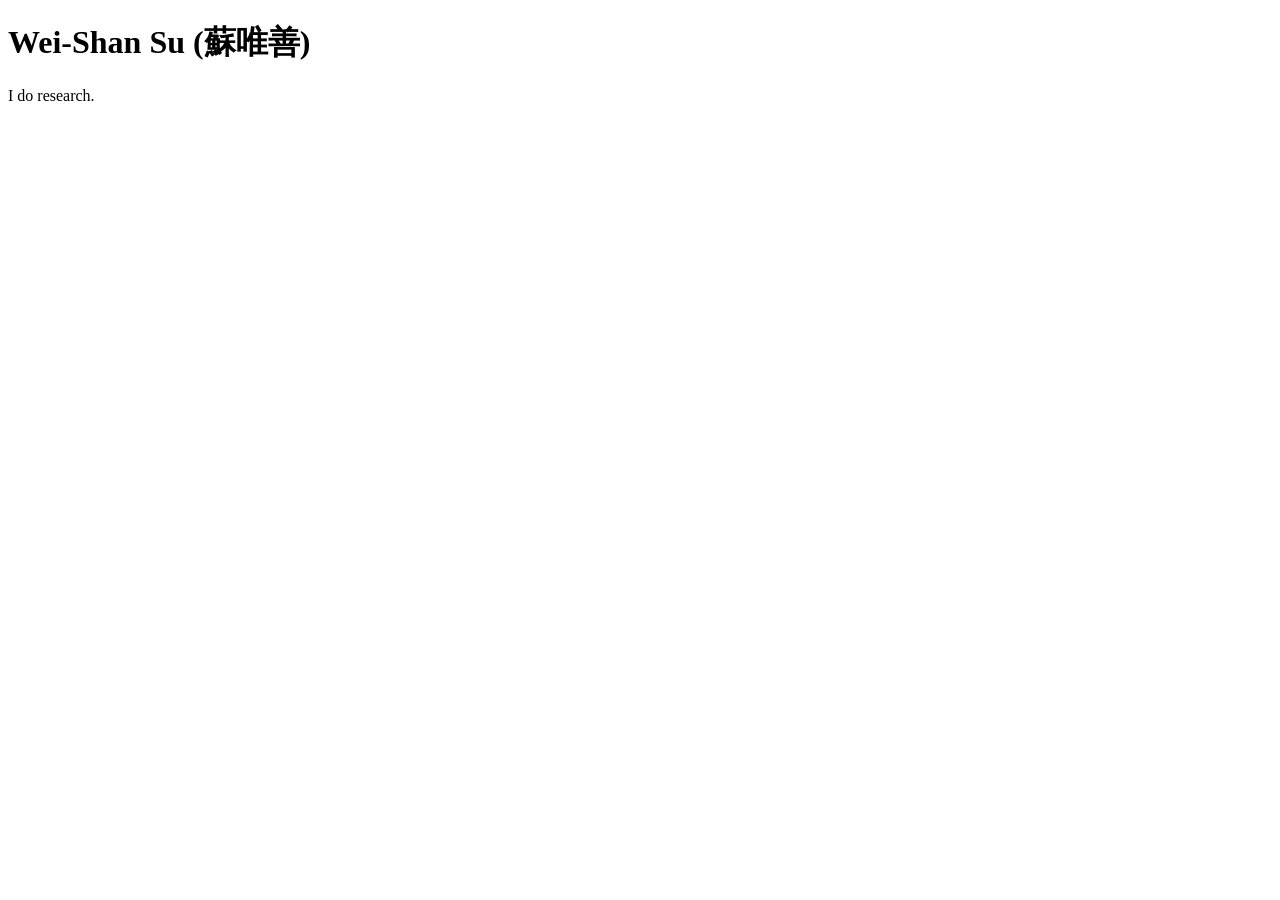
==== index.html @ ffb34969 "Create index.html" ====
<!DOCTYPE html>
<html lang="en">
<head>
    <meta charset="UTF-8">
    <meta name="viewport" content="width=device-width, initial-scale=1.0">
    <title>Your Name</title>
</head>
<body>
    <h1>Wei-Shan Su (蘇唯善)</h1>
    <p>I do research.</p>
</body>
</html>
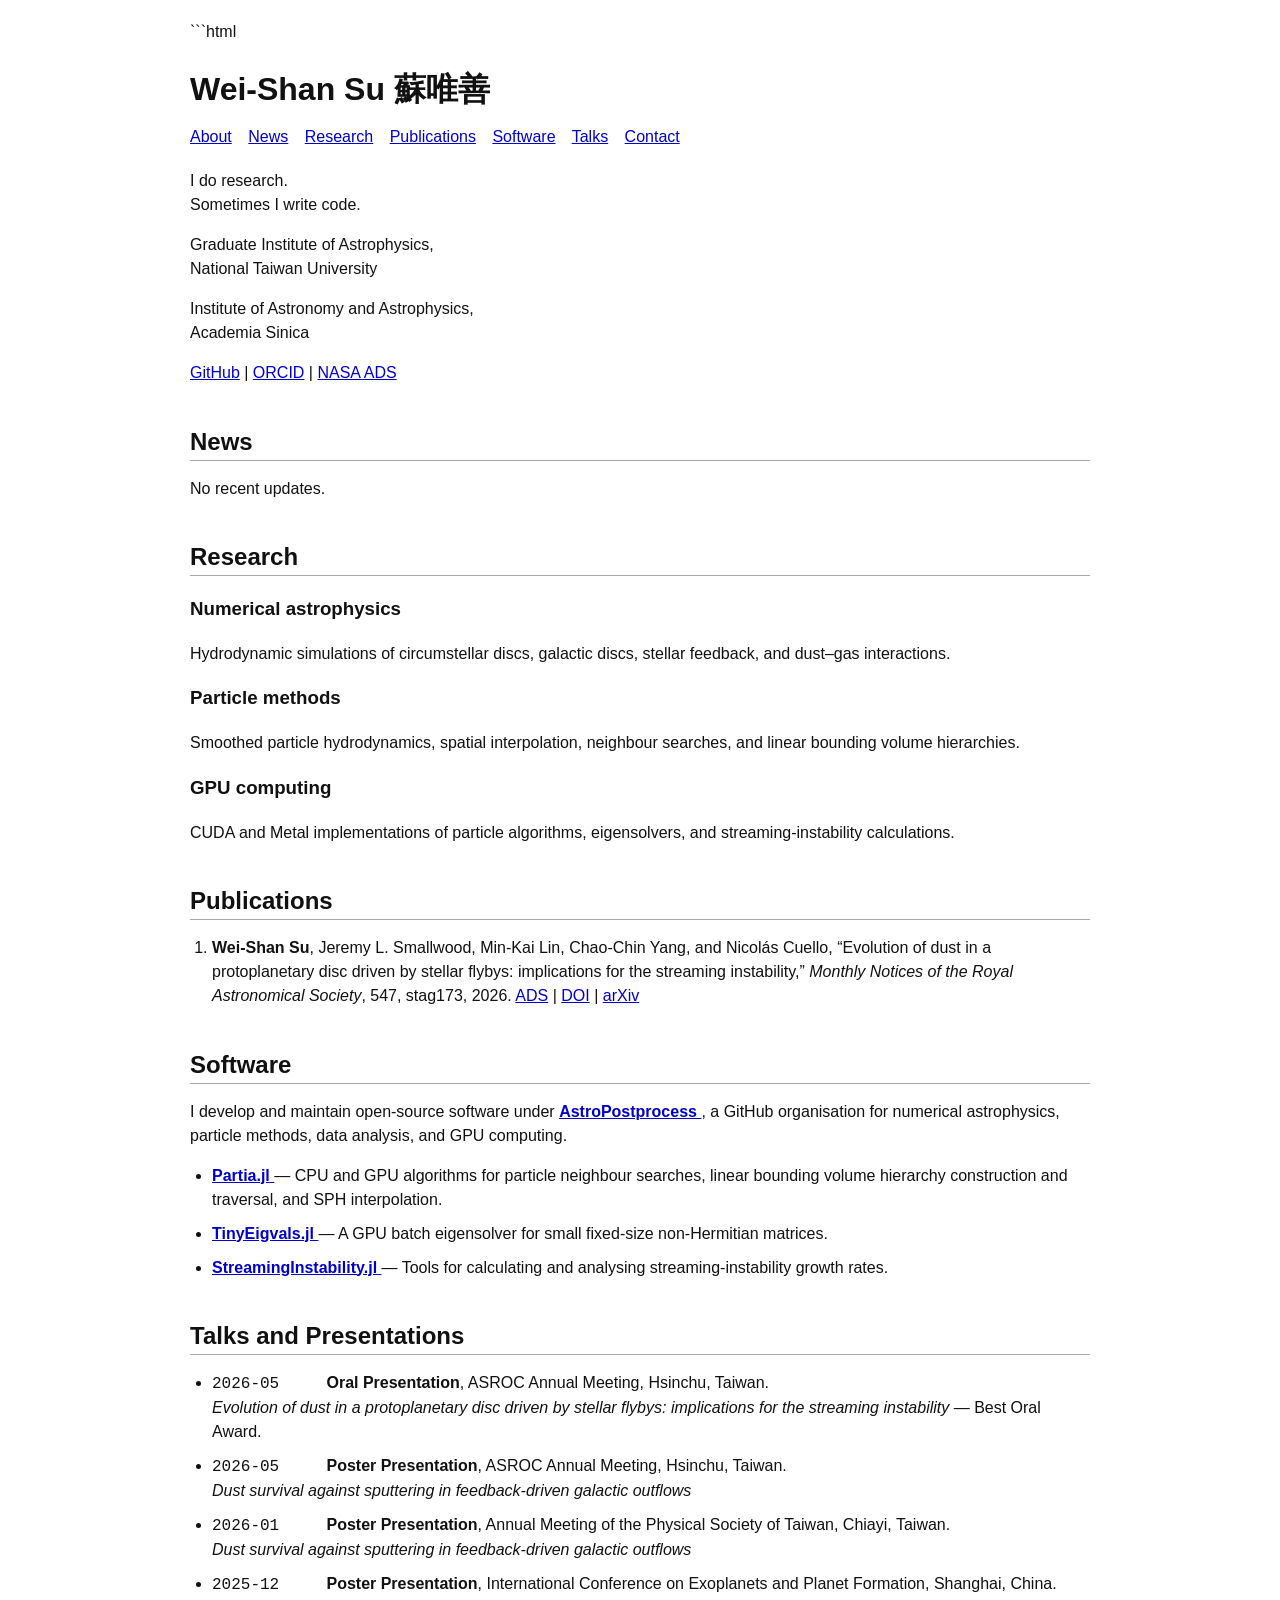
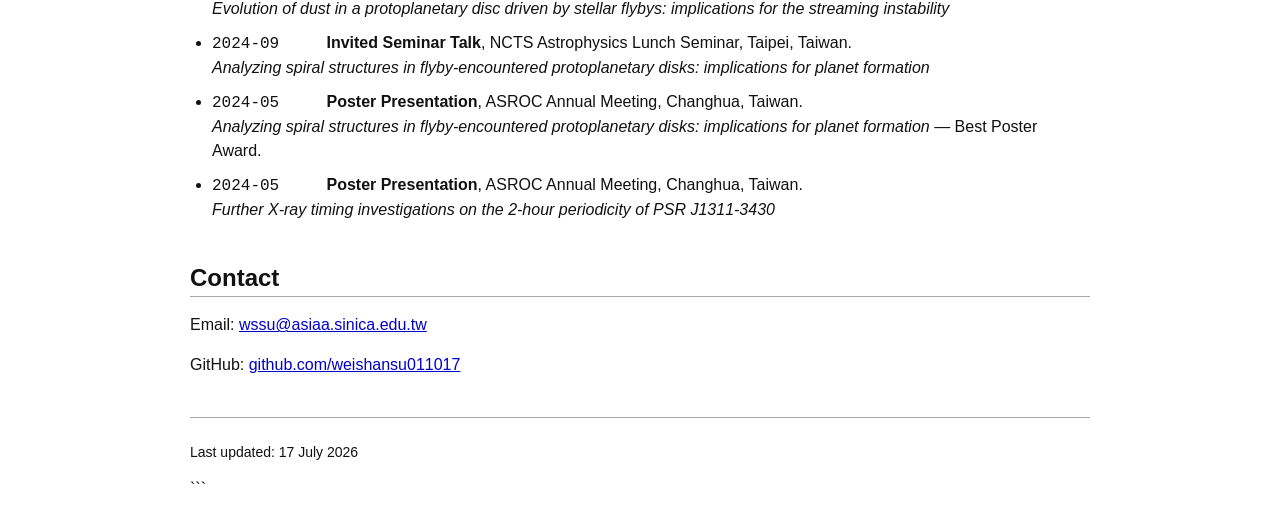
==== commit eb458f29: "Update index.html" ====
--- a/index.html
+++ b/index.html
@@ -1,12 +1,345 @@
+```html
 <!DOCTYPE html>
 <html lang="en">
 <head>
     <meta charset="UTF-8">
     <meta name="viewport" content="width=device-width, initial-scale=1.0">
-    <title>Your Name</title>
+
+    <title>Wei-Shan Su 蘇唯善</title>
+    <meta name="description" content="Personal academic website of Wei-Shan Su">
+
+    <style>
+        body {
+            max-width: 900px;
+            margin: 20px auto;
+            padding: 0 16px;
+            font-family: Arial, Helvetica, sans-serif;
+            font-size: 16px;
+            line-height: 1.5;
+            color: #111;
+            background: #fff;
+        }
+
+        a {
+            color: #0000cc;
+        }
+
+        a:visited {
+            color: #551a8b;
+        }
+
+        h1, h2 {
+            margin-bottom: 0.3em;
+        }
+
+        h2 {
+            margin-top: 1.6em;
+            border-bottom: 1px solid #aaa;
+        }
+
+        nav {
+            margin: 12px 0 20px;
+        }
+
+        nav a {
+            margin-right: 12px;
+        }
+
+        ul, ol {
+            padding-left: 22px;
+        }
+
+        li {
+            margin-bottom: 10px;
+        }
+
+        .date {
+            display: inline-block;
+            min-width: 110px;
+            font-family: monospace;
+        }
+
+        footer {
+            margin-top: 40px;
+            padding-top: 10px;
+            border-top: 1px solid #aaa;
+            font-size: 14px;
+        }
+
+        @media (max-width: 600px) {
+            nav a {
+                display: inline-block;
+                margin-bottom: 6px;
+            }
+
+            .date {
+                display: block;
+                min-width: 0;
+            }
+        }
+    </style>
 </head>
+
 <body>
-    <h1>Wei-Shan Su (蘇唯善)</h1>
-    <p>I do research.</p>
+    <header>
+        <h1>Wei-Shan Su 蘇唯善</h1>
+
+        <nav>
+            <a href="#about">About</a>
+            <a href="#news">News</a>
+            <a href="#research">Research</a>
+            <a href="#publications">Publications</a>
+            <a href="#software">Software</a>
+            <a href="#talks">Talks</a>
+            <a href="#contact">Contact</a>
+        </nav>
+    </header>
+
+    <main>
+        <section id="about">
+            <p>
+                I do research.<br>
+                Sometimes I write code.
+            </p>
+
+            <p>
+                Graduate Institute of Astrophysics,<br>
+                National Taiwan University
+            </p>
+
+            <p>
+                Institute of Astronomy and Astrophysics,<br>
+                Academia Sinica
+            </p>
+
+            <p>
+                <a href="https://github.com/weishansu011017"
+                   target="_blank"
+                   rel="noopener noreferrer">GitHub</a> |
+                <a href="https://orcid.org/0009-0003-0379-8724"
+                   target="_blank"
+                   rel="noopener noreferrer">ORCID</a> |
+                <a href="https://ui.adsabs.harvard.edu/search/?q=author%3A%22Su%2C%20Wei-Shan%22"
+                   target="_blank"
+                   rel="noopener noreferrer">NASA ADS</a>
+            </p>
+        </section>
+
+        <section id="news">
+            <h2>News</h2>
+
+            <p>No recent updates.</p>
+        </section>
+
+        <section id="research">
+            <h2>Research</h2>
+
+            <h3>Numerical astrophysics</h3>
+
+            <p>
+                Hydrodynamic simulations of circumstellar discs, galactic
+                discs, stellar feedback, and dust–gas interactions.
+            </p>
+
+            <h3>Particle methods</h3>
+
+            <p>
+                Smoothed particle hydrodynamics, spatial interpolation,
+                neighbour searches, and linear bounding volume hierarchies.
+            </p>
+
+            <h3>GPU computing</h3>
+
+            <p>
+                CUDA and Metal implementations of particle algorithms,
+                eigensolvers, and streaming-instability calculations.
+            </p>
+        </section>
+
+        <section id="publications">
+            <h2>Publications</h2>
+
+            <ol>
+                <li>
+                    <strong>Wei-Shan Su</strong>,
+                    Jeremy L. Smallwood,
+                    Min-Kai Lin,
+                    Chao-Chin Yang,
+                    and Nicolás Cuello,
+                    “Evolution of dust in a protoplanetary disc driven by
+                    stellar flybys: implications for the streaming
+                    instability,”
+                    <em>Monthly Notices of the Royal Astronomical Society</em>,
+                    547, stag173, 2026.
+                    <a href="https://ui.adsabs.harvard.edu/abs/2026MNRAS.547ag173S/abstract"
+                       target="_blank"
+                       rel="noopener noreferrer">ADS</a>
+                    |
+                    <a href="https://doi.org/10.1093/mnras/stag173"
+                       target="_blank"
+                       rel="noopener noreferrer">DOI</a>
+                    |
+                    <a href="https://arxiv.org/abs/2601.17278"
+                       target="_blank"
+                       rel="noopener noreferrer">arXiv</a>
+                </li>
+            </ol>
+        </section>
+
+        <section id="software">
+            <h2>Software</h2>
+        
+            <p>
+                I develop and maintain open-source software under
+                <a href="https://github.com/AstroPostprocess"
+                   target="_blank"
+                   rel="noopener noreferrer">
+                    <strong>AstroPostprocess</strong>
+                </a>,
+                a GitHub organisation for numerical astrophysics,
+                particle methods, data analysis, and GPU computing.
+            </p>
+        
+            <ul>
+                <li>
+                    <a href="https://github.com/AstroPostprocess/Partia.jl"
+                       target="_blank"
+                       rel="noopener noreferrer">
+                        <strong>Partia.jl</strong>
+                    </a>
+                    — CPU and GPU algorithms for particle neighbour searches,
+                    linear bounding volume hierarchy construction and traversal,
+                    and SPH interpolation.
+                </li>
+        
+                <li>
+                    <a href="https://github.com/AstroPostprocess/TinyEigvals.jl"
+                       target="_blank"
+                       rel="noopener noreferrer">
+                        <strong>TinyEigvals.jl</strong>
+                    </a>
+                    — A GPU batch eigensolver for small fixed-size
+                    non-Hermitian matrices.
+                </li>
+        
+                <li>
+                    <a href="https://github.com/AstroPostprocess/StreamingInstability.jl"
+                       target="_blank"
+                       rel="noopener noreferrer">
+                        <strong>StreamingInstability.jl</strong>
+                    </a>
+                    — Tools for calculating and analysing streaming-instability
+                    growth rates.
+                </li>
+            </ul>
+        </section>
+
+        <section id="talks">
+            <h2>Talks and Presentations</h2>
+
+            <ul>
+                <li>
+                    <span class="date">2026-05</span>
+                    <strong>Oral Presentation</strong>,
+                    ASROC Annual Meeting, Hsinchu, Taiwan.<br>
+                    <em>
+                        Evolution of dust in a protoplanetary disc driven by
+                        stellar flybys: implications for the streaming
+                        instability
+                    </em>
+                    — Best Oral Award.
+                </li>
+
+                <li>
+                    <span class="date">2026-05</span>
+                    <strong>Poster Presentation</strong>,
+                    ASROC Annual Meeting, Hsinchu, Taiwan.<br>
+                    <em>
+                        Dust survival against sputtering in feedback-driven
+                        galactic outflows
+                    </em>
+                </li>
+
+                <li>
+                    <span class="date">2026-01</span>
+                    <strong>Poster Presentation</strong>,
+                    Annual Meeting of the Physical Society of Taiwan,
+                    Chiayi, Taiwan.<br>
+                    <em>
+                        Dust survival against sputtering in feedback-driven
+                        galactic outflows
+                    </em>
+                </li>
+
+                <li>
+                    <span class="date">2025-12</span>
+                    <strong>Poster Presentation</strong>,
+                    International Conference on Exoplanets and Planet
+                    Formation, Shanghai, China.<br>
+                    <em>
+                        Evolution of dust in a protoplanetary disc driven by
+                        stellar flybys: implications for the streaming
+                        instability
+                    </em>
+                </li>
+
+                <li>
+                    <span class="date">2024-09</span>
+                    <strong>Invited Seminar Talk</strong>,
+                    NCTS Astrophysics Lunch Seminar, Taipei, Taiwan.<br>
+                    <em>
+                        Analyzing spiral structures in flyby-encountered
+                        protoplanetary disks: implications for planet formation
+                    </em>
+                </li>
+
+                <li>
+                    <span class="date">2024-05</span>
+                    <strong>Poster Presentation</strong>,
+                    ASROC Annual Meeting, Changhua, Taiwan.<br>
+                    <em>
+                        Analyzing spiral structures in flyby-encountered
+                        protoplanetary disks: implications for planet formation
+                    </em>
+                    — Best Poster Award.
+                </li>
+
+                <li>
+                    <span class="date">2024-05</span>
+                    <strong>Poster Presentation</strong>,
+                    ASROC Annual Meeting, Changhua, Taiwan.<br>
+                    <em>
+                        Further X-ray timing investigations on the 2-hour
+                        periodicity of PSR J1311-3430
+                    </em>
+                </li>
+            </ul>
+        </section>
+
+        <section id="contact">
+            <h2>Contact</h2>
+
+            <p>
+                Email:
+                <a href="mailto:wssu@asiaa.sinica.edu.tw">
+                    wssu@asiaa.sinica.edu.tw
+                </a>
+            </p>
+
+            <p>
+                GitHub:
+                <a href="https://github.com/weishansu011017"
+                   target="_blank"
+                   rel="noopener noreferrer">
+                    github.com/weishansu011017
+                </a>
+            </p>
+        </section>
+    </main>
+
+    <footer>
+        <p>Last updated: 17 July 2026</p>
+    </footer>
 </body>
 </html>
+```
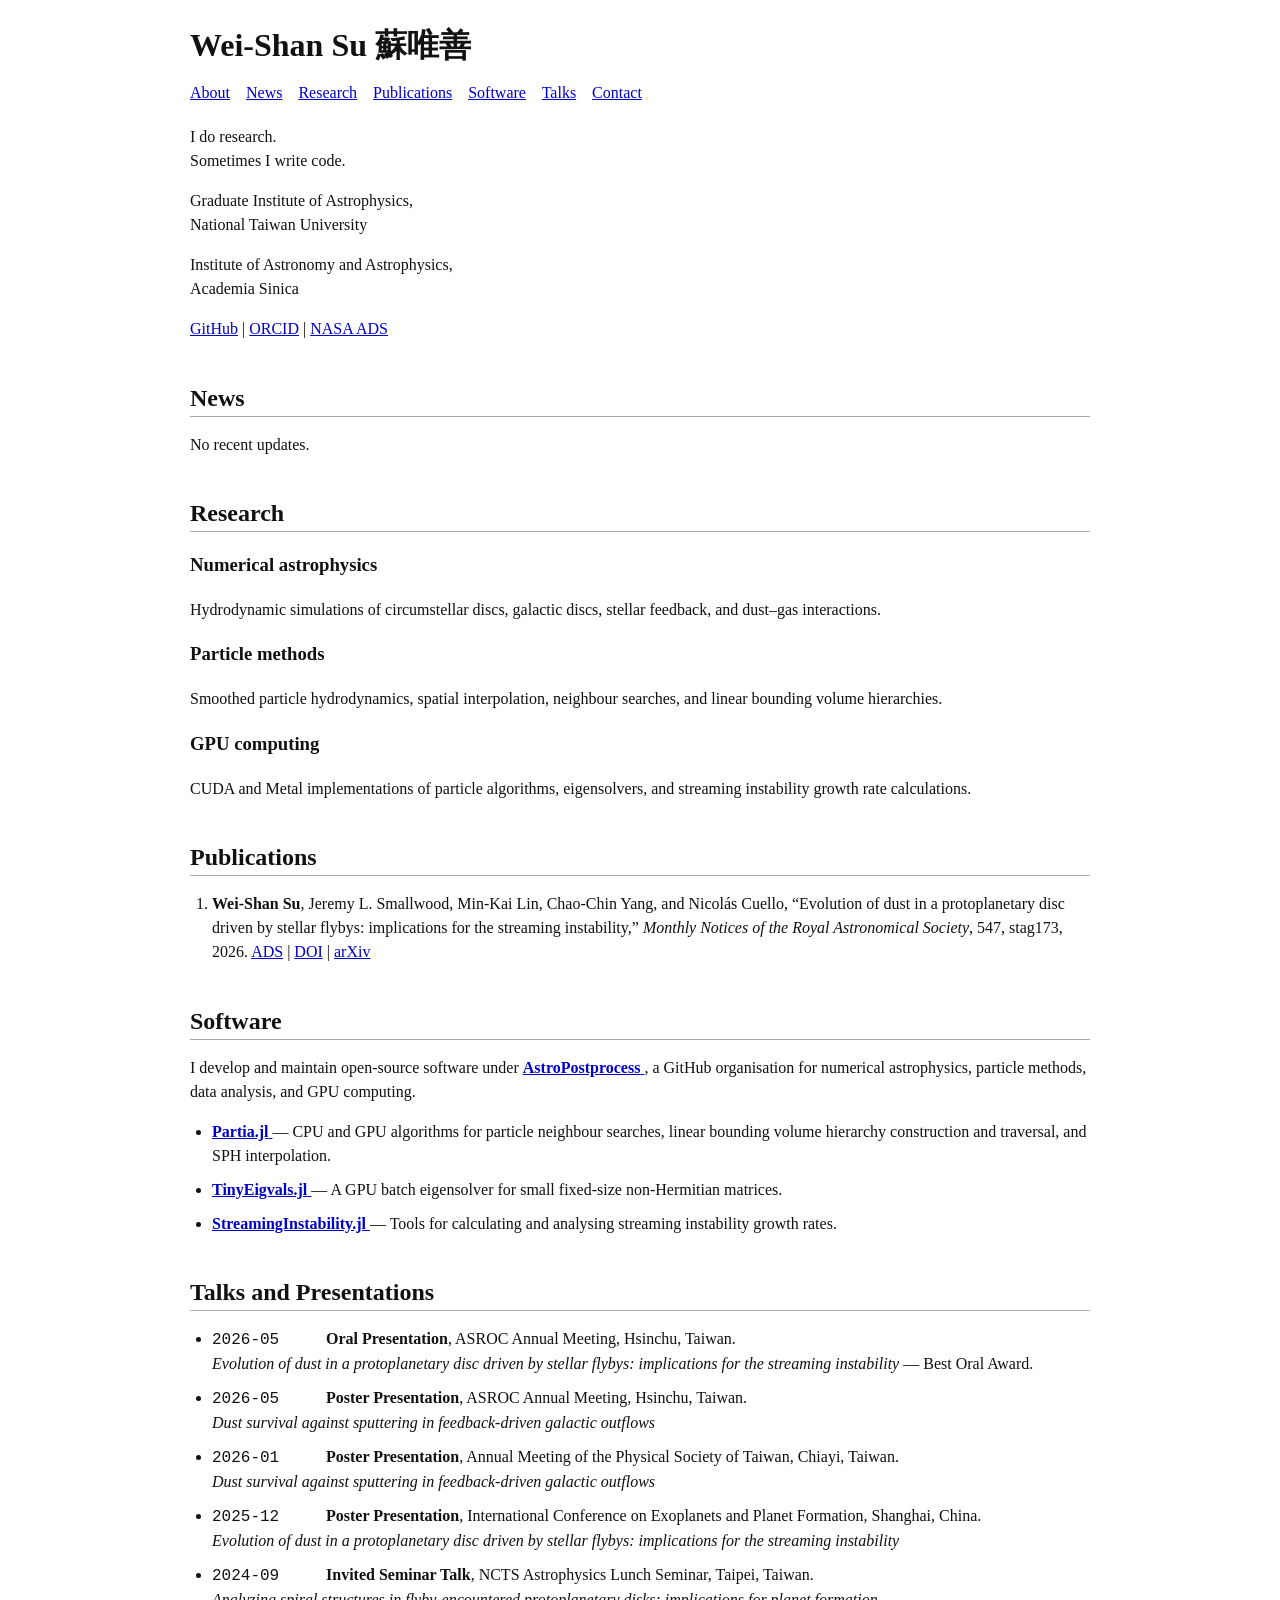
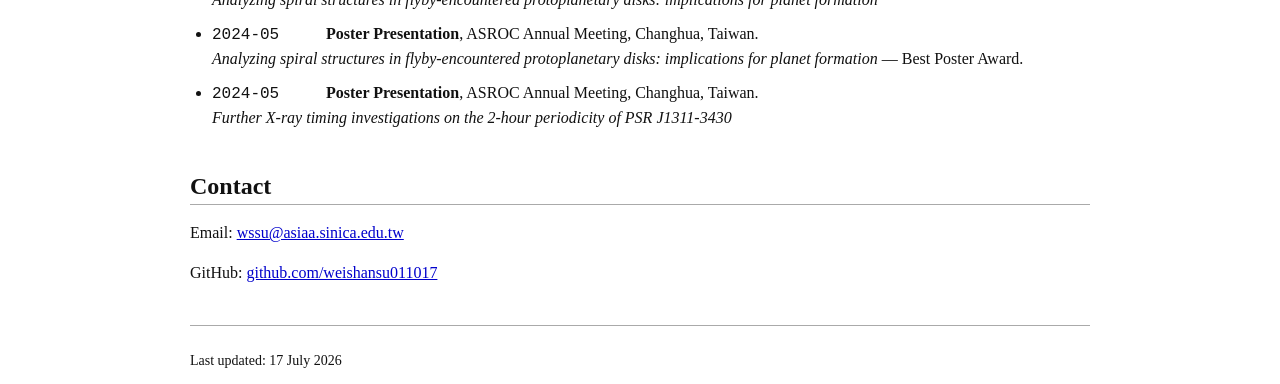
==== commit 992f9c3b: "Update index.html" ====
--- a/index.html
+++ b/index.html
@@ -1,4 +1,3 @@
-```html
 <!DOCTYPE html>
 <html lang="en">
 <head>
@@ -13,7 +12,7 @@
             max-width: 900px;
             margin: 20px auto;
             padding: 0 16px;
-            font-family: Arial, Helvetica, sans-serif;
+            font-family: "Latin Modern Roman", "Times New Roman", Times, serif;
             font-size: 16px;
             line-height: 1.5;
             color: #111;
@@ -152,7 +151,7 @@
 
             <p>
                 CUDA and Metal implementations of particle algorithms,
-                eigensolvers, and streaming-instability calculations.
+                eigensolvers, and streaming instability growth rate calculations.
             </p>
         </section>
 
@@ -228,7 +227,7 @@
                        rel="noopener noreferrer">
                         <strong>StreamingInstability.jl</strong>
                     </a>
-                    — Tools for calculating and analysing streaming-instability
+                    — Tools for calculating and analysing streaming instability
                     growth rates.
                 </li>
             </ul>
@@ -342,4 +341,3 @@
     </footer>
 </body>
 </html>
-```
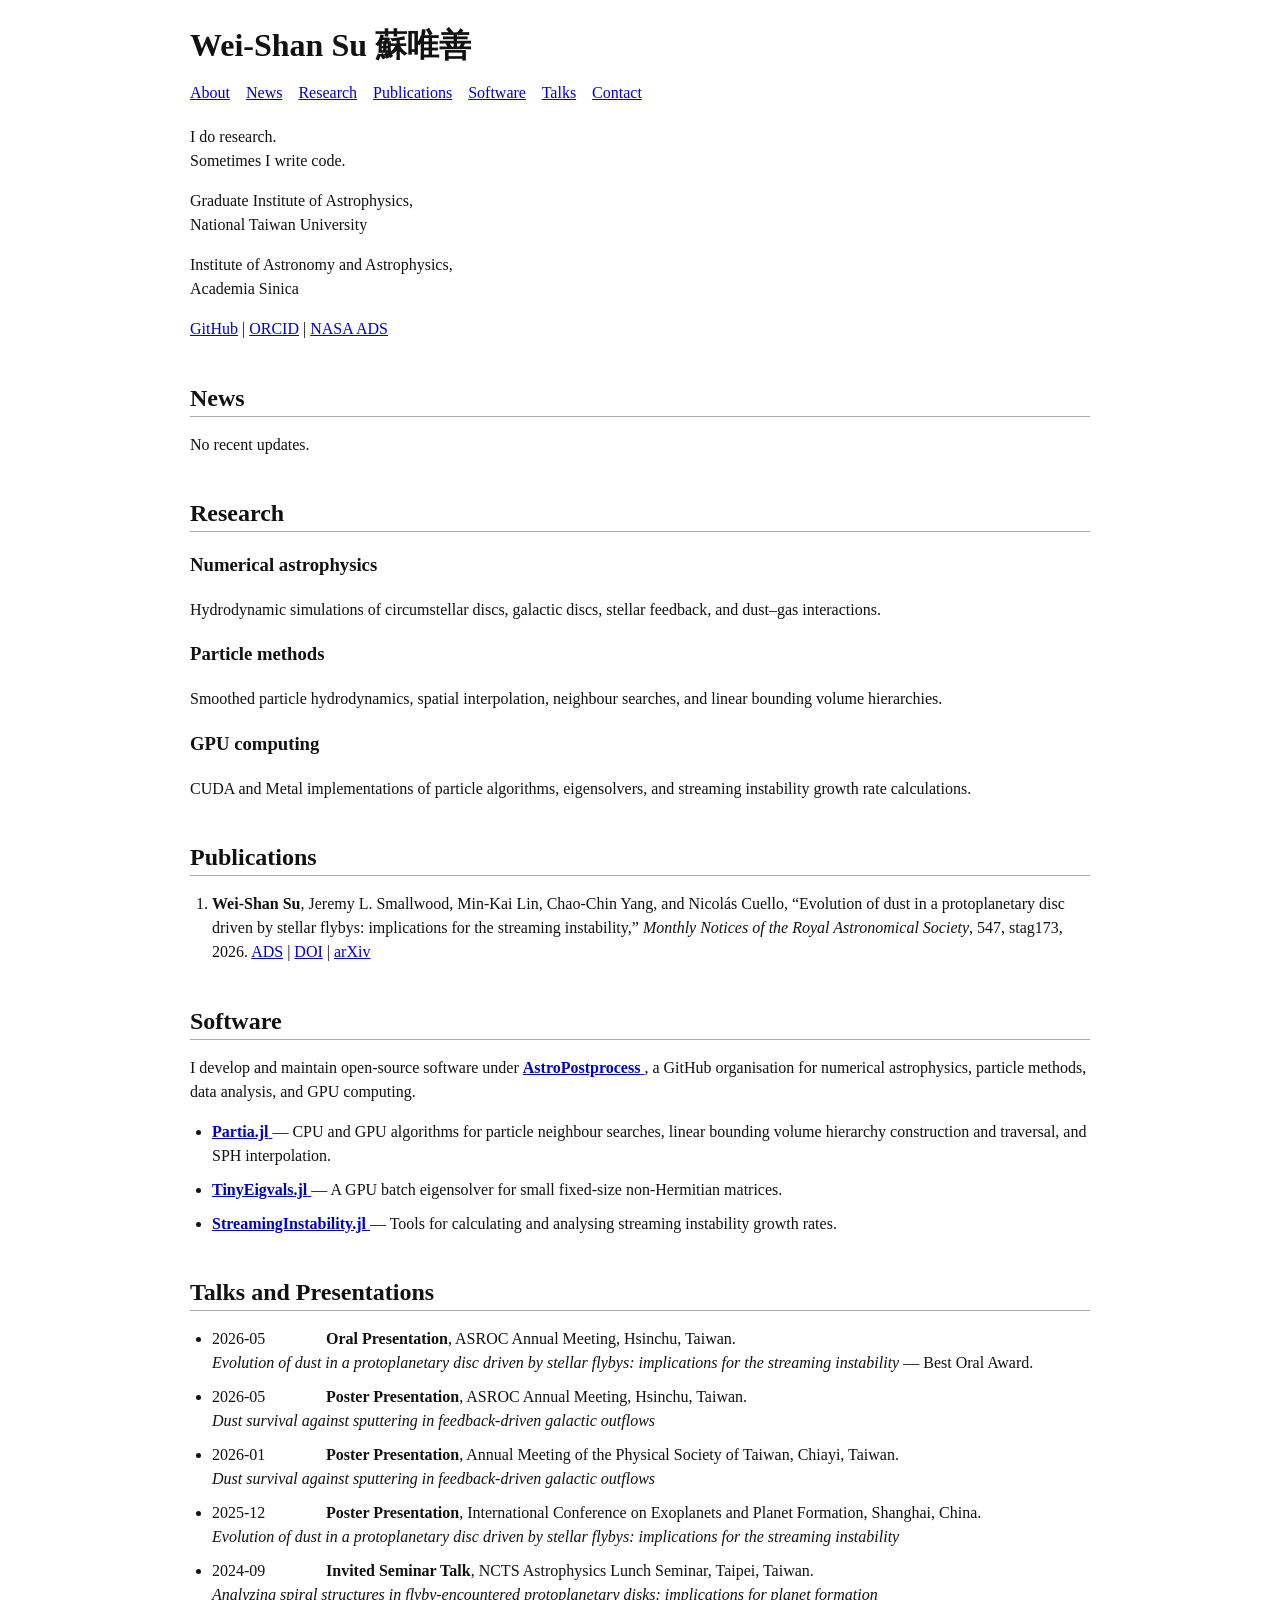
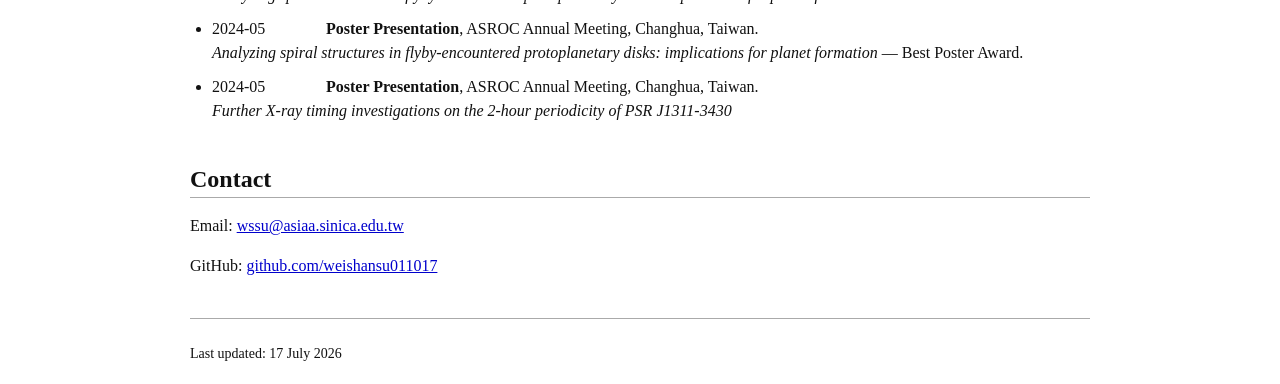
==== commit 4452730c: "Update index.html" ====
--- a/index.html
+++ b/index.html
@@ -18,7 +18,11 @@
             color: #111;
             background: #fff;
         }
-
+        
+        .zh {
+            font-family: "BiauKai", "DFKai-SB", "標楷體", serif;
+        }
+        
         a {
             color: #0000cc;
         }
@@ -53,10 +57,10 @@
         }
 
         .date {
-            display: inline-block;
-            min-width: 110px;
-            font-family: monospace;
-        }
+                display: inline-block;
+                min-width: 110px;
+                font-family: "Latin Modern Roman", "Times New Roman", Times, serif;
+            }
 
         footer {
             margin-top: 40px;
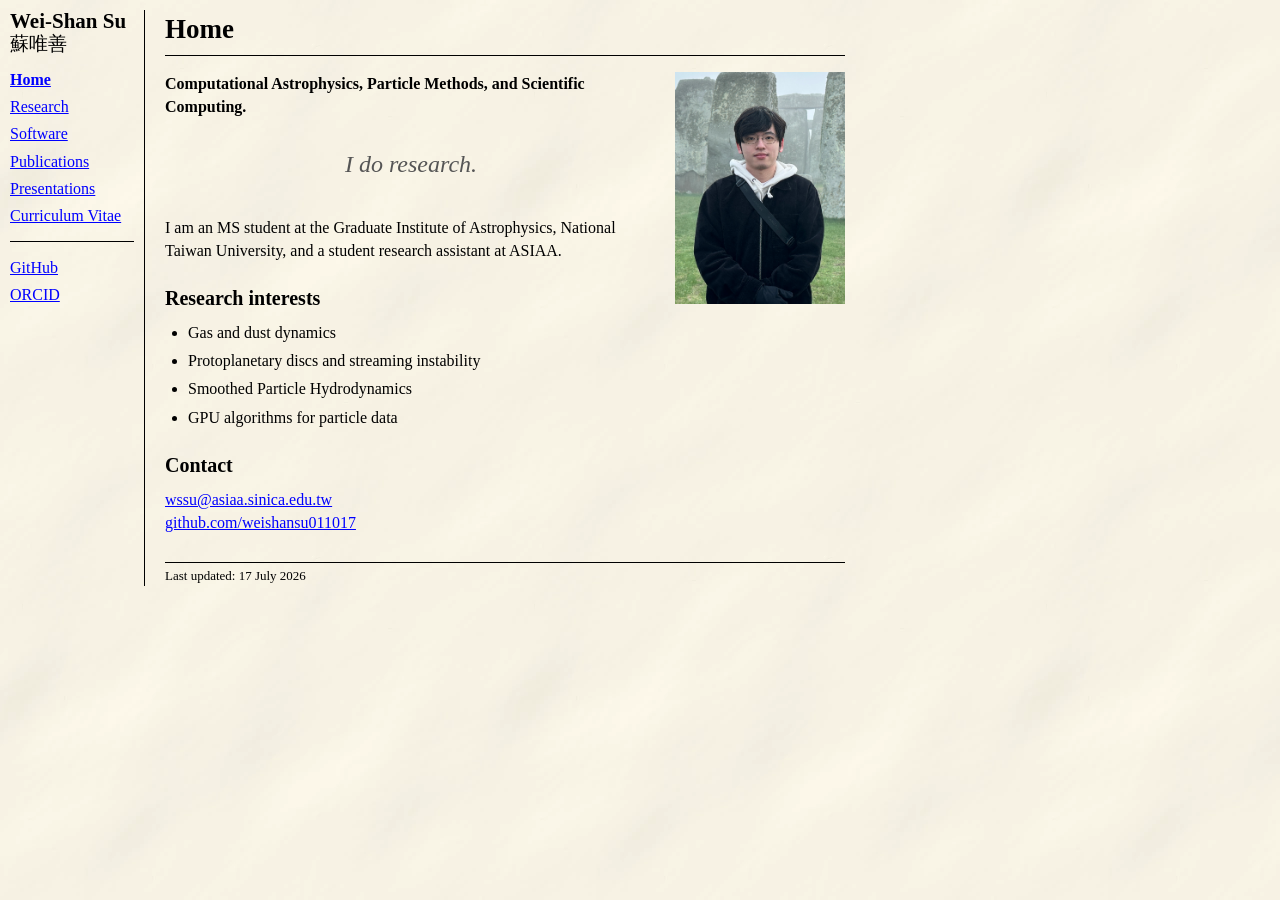
==== commit 0cde2b72: "Add personal website pages, styles, and assets Add a complete static site for Wei-Shan Su: introduce" ====
--- a/index.html
+++ b/index.html
@@ -1,347 +1,63 @@
-<!DOCTYPE html>
+<!doctype html>
 <html lang="en">
 <head>
-    <meta charset="UTF-8">
-    <meta name="viewport" content="width=device-width, initial-scale=1.0">
+    <meta charset="utf-8">
+    <meta name="viewport" content="width=device-width, initial-scale=1">
+    <title>Home — Wei-Shan Su</title>
+    <link rel="stylesheet" href="style.css">
+</head>
+<body>
+<div class="page">
+    <aside class="sidebar">
+        <h1><a href="index.html">Wei-Shan Su<br><span class="zh-name">蘇唯善</span></a></h1>
+        <nav>
+            <a href="index.html" class="current">Home</a>
+            <a href="research.html">Research</a>
+            <a href="software.html">Software</a>
+            <a href="publications.html">Publications</a>
+            <a href="presentations.html">Presentations</a>
+            <a href="cv.html">Curriculum Vitae</a>
+        </nav>
+        <hr>
+        <nav>
+            <a href="https://github.com/weishansu011017">GitHub</a>
+            <a href="https://orcid.org/0009-0003-0379-8724">ORCID</a>
+        </nav>
+    </aside>
+    <main>
+        <h1>Home</h1>
+        <hr>
+        <img class="profile-photo"
+             src="assets/images/profile.jpg"
+             alt="Photograph of Wei-Shan Su"
+             width="170">
 
-    <title>Wei-Shan Su 蘇唯善</title>
-    <meta name="description" content="Personal academic website of Wei-Shan Su">
+        <p><strong>Computational Astrophysics, Particle Methods, and Scientific Computing.</strong></p>
 
-    <style>
-        body {
-            max-width: 900px;
-            margin: 20px auto;
-            padding: 0 16px;
-            font-family: "Latin Modern Roman", "Times New Roman", Times, serif;
-            font-size: 16px;
-            line-height: 1.5;
-            color: #111;
-            background: #fff;
-        }
-        
-        .zh {
-            font-family: "BiauKai", "DFKai-SB", "標楷體", serif;
-        }
-        
-        a {
-            color: #0000cc;
-        }
+        <p class="tagline">
+            <em>I do research.</em>
+        </p>
 
-        a:visited {
-            color: #551a8b;
-        }
+        <p>
+            I am an MS student at the Graduate Institute of Astrophysics,
+            National Taiwan University, and a student research assistant at ASIAA.
+        </p>
 
-        h1, h2 {
-            margin-bottom: 0.3em;
-        }
+        <h2>Research interests</h2>
+        <ul>
+            <li>Gas and dust dynamics</li>
+            <li>Protoplanetary discs and streaming instability</li>
+            <li>Smoothed Particle Hydrodynamics</li>
+            <li>GPU algorithms for particle data</li>
+        </ul>
 
-        h2 {
-            margin-top: 1.6em;
-            border-bottom: 1px solid #aaa;
-        }
-
-        nav {
-            margin: 12px 0 20px;
-        }
-
-        nav a {
-            margin-right: 12px;
-        }
-
-        ul, ol {
-            padding-left: 22px;
-        }
-
-        li {
-            margin-bottom: 10px;
-        }
-
-        .date {
-                display: inline-block;
-                min-width: 110px;
-                font-family: "Latin Modern Roman", "Times New Roman", Times, serif;
-            }
-
-        footer {
-            margin-top: 40px;
-            padding-top: 10px;
-            border-top: 1px solid #aaa;
-            font-size: 14px;
-        }
-
-        @media (max-width: 600px) {
-            nav a {
-                display: inline-block;
-                margin-bottom: 6px;
-            }
-
-            .date {
-                display: block;
-                min-width: 0;
-            }
-        }
-    </style>
-</head>
-
-<body>
-    <header>
-        <h1>Wei-Shan Su 蘇唯善</h1>
-
-        <nav>
-            <a href="#about">About</a>
-            <a href="#news">News</a>
-            <a href="#research">Research</a>
-            <a href="#publications">Publications</a>
-            <a href="#software">Software</a>
-            <a href="#talks">Talks</a>
-            <a href="#contact">Contact</a>
-        </nav>
-    </header>
-
-    <main>
-        <section id="about">
-            <p>
-                I do research.<br>
-                Sometimes I write code.
-            </p>
-
-            <p>
-                Graduate Institute of Astrophysics,<br>
-                National Taiwan University
-            </p>
-
-            <p>
-                Institute of Astronomy and Astrophysics,<br>
-                Academia Sinica
-            </p>
-
-            <p>
-                <a href="https://github.com/weishansu011017"
-                   target="_blank"
-                   rel="noopener noreferrer">GitHub</a> |
-                <a href="https://orcid.org/0009-0003-0379-8724"
-                   target="_blank"
-                   rel="noopener noreferrer">ORCID</a> |
-                <a href="https://ui.adsabs.harvard.edu/search/?q=author%3A%22Su%2C%20Wei-Shan%22"
-                   target="_blank"
-                   rel="noopener noreferrer">NASA ADS</a>
-            </p>
-        </section>
-
-        <section id="news">
-            <h2>News</h2>
-
-            <p>No recent updates.</p>
-        </section>
-
-        <section id="research">
-            <h2>Research</h2>
-
-            <h3>Numerical astrophysics</h3>
-
-            <p>
-                Hydrodynamic simulations of circumstellar discs, galactic
-                discs, stellar feedback, and dust–gas interactions.
-            </p>
-
-            <h3>Particle methods</h3>
-
-            <p>
-                Smoothed particle hydrodynamics, spatial interpolation,
-                neighbour searches, and linear bounding volume hierarchies.
-            </p>
-
-            <h3>GPU computing</h3>
-
-            <p>
-                CUDA and Metal implementations of particle algorithms,
-                eigensolvers, and streaming instability growth rate calculations.
-            </p>
-        </section>
-
-        <section id="publications">
-            <h2>Publications</h2>
-
-            <ol>
-                <li>
-                    <strong>Wei-Shan Su</strong>,
-                    Jeremy L. Smallwood,
-                    Min-Kai Lin,
-                    Chao-Chin Yang,
-                    and Nicolás Cuello,
-                    “Evolution of dust in a protoplanetary disc driven by
-                    stellar flybys: implications for the streaming
-                    instability,”
-                    <em>Monthly Notices of the Royal Astronomical Society</em>,
-                    547, stag173, 2026.
-                    <a href="https://ui.adsabs.harvard.edu/abs/2026MNRAS.547ag173S/abstract"
-                       target="_blank"
-                       rel="noopener noreferrer">ADS</a>
-                    |
-                    <a href="https://doi.org/10.1093/mnras/stag173"
-                       target="_blank"
-                       rel="noopener noreferrer">DOI</a>
-                    |
-                    <a href="https://arxiv.org/abs/2601.17278"
-                       target="_blank"
-                       rel="noopener noreferrer">arXiv</a>
-                </li>
-            </ol>
-        </section>
-
-        <section id="software">
-            <h2>Software</h2>
-        
-            <p>
-                I develop and maintain open-source software under
-                <a href="https://github.com/AstroPostprocess"
-                   target="_blank"
-                   rel="noopener noreferrer">
-                    <strong>AstroPostprocess</strong>
-                </a>,
-                a GitHub organisation for numerical astrophysics,
-                particle methods, data analysis, and GPU computing.
-            </p>
-        
-            <ul>
-                <li>
-                    <a href="https://github.com/AstroPostprocess/Partia.jl"
-                       target="_blank"
-                       rel="noopener noreferrer">
-                        <strong>Partia.jl</strong>
-                    </a>
-                    — CPU and GPU algorithms for particle neighbour searches,
-                    linear bounding volume hierarchy construction and traversal,
-                    and SPH interpolation.
-                </li>
-        
-                <li>
-                    <a href="https://github.com/AstroPostprocess/TinyEigvals.jl"
-                       target="_blank"
-                       rel="noopener noreferrer">
-                        <strong>TinyEigvals.jl</strong>
-                    </a>
-                    — A GPU batch eigensolver for small fixed-size
-                    non-Hermitian matrices.
-                </li>
-        
-                <li>
-                    <a href="https://github.com/AstroPostprocess/StreamingInstability.jl"
-                       target="_blank"
-                       rel="noopener noreferrer">
-                        <strong>StreamingInstability.jl</strong>
-                    </a>
-                    — Tools for calculating and analysing streaming instability
-                    growth rates.
-                </li>
-            </ul>
-        </section>
-
-        <section id="talks">
-            <h2>Talks and Presentations</h2>
-
-            <ul>
-                <li>
-                    <span class="date">2026-05</span>
-                    <strong>Oral Presentation</strong>,
-                    ASROC Annual Meeting, Hsinchu, Taiwan.<br>
-                    <em>
-                        Evolution of dust in a protoplanetary disc driven by
-                        stellar flybys: implications for the streaming
-                        instability
-                    </em>
-                    — Best Oral Award.
-                </li>
-
-                <li>
-                    <span class="date">2026-05</span>
-                    <strong>Poster Presentation</strong>,
-                    ASROC Annual Meeting, Hsinchu, Taiwan.<br>
-                    <em>
-                        Dust survival against sputtering in feedback-driven
-                        galactic outflows
-                    </em>
-                </li>
-
-                <li>
-                    <span class="date">2026-01</span>
-                    <strong>Poster Presentation</strong>,
-                    Annual Meeting of the Physical Society of Taiwan,
-                    Chiayi, Taiwan.<br>
-                    <em>
-                        Dust survival against sputtering in feedback-driven
-                        galactic outflows
-                    </em>
-                </li>
-
-                <li>
-                    <span class="date">2025-12</span>
-                    <strong>Poster Presentation</strong>,
-                    International Conference on Exoplanets and Planet
-                    Formation, Shanghai, China.<br>
-                    <em>
-                        Evolution of dust in a protoplanetary disc driven by
-                        stellar flybys: implications for the streaming
-                        instability
-                    </em>
-                </li>
-
-                <li>
-                    <span class="date">2024-09</span>
-                    <strong>Invited Seminar Talk</strong>,
-                    NCTS Astrophysics Lunch Seminar, Taipei, Taiwan.<br>
-                    <em>
-                        Analyzing spiral structures in flyby-encountered
-                        protoplanetary disks: implications for planet formation
-                    </em>
-                </li>
-
-                <li>
-                    <span class="date">2024-05</span>
-                    <strong>Poster Presentation</strong>,
-                    ASROC Annual Meeting, Changhua, Taiwan.<br>
-                    <em>
-                        Analyzing spiral structures in flyby-encountered
-                        protoplanetary disks: implications for planet formation
-                    </em>
-                    — Best Poster Award.
-                </li>
-
-                <li>
-                    <span class="date">2024-05</span>
-                    <strong>Poster Presentation</strong>,
-                    ASROC Annual Meeting, Changhua, Taiwan.<br>
-                    <em>
-                        Further X-ray timing investigations on the 2-hour
-                        periodicity of PSR J1311-3430
-                    </em>
-                </li>
-            </ul>
-        </section>
-
-        <section id="contact">
-            <h2>Contact</h2>
-
-            <p>
-                Email:
-                <a href="mailto:wssu@asiaa.sinica.edu.tw">
-                    wssu@asiaa.sinica.edu.tw
-                </a>
-            </p>
-
-            <p>
-                GitHub:
-                <a href="https://github.com/weishansu011017"
-                   target="_blank"
-                   rel="noopener noreferrer">
-                    github.com/weishansu011017
-                </a>
-            </p>
-        </section>
+        <h2>Contact</h2>
+        <p>
+            <a href="mailto:wssu@asiaa.sinica.edu.tw">wssu@asiaa.sinica.edu.tw</a><br>
+            <a href="https://github.com/weishansu011017">github.com/weishansu011017</a>
+        </p>
+        <div class="footer">Last updated: 17 July 2026</div>
     </main>
-
-    <footer>
-        <p>Last updated: 17 July 2026</p>
-    </footer>
+</div>
 </body>
 </html>
--- a/style.css
+++ b/style.css
@@ -0,0 +1,170 @@
+html {
+    background-color: #f6f3eb;
+    background-image: url("assets/images/paper.webp");
+    background-repeat: repeat;
+    color: black;
+    font-family:
+        "Times New Roman",
+        "PMingLiU",
+        "新細明體",
+        "Songti TC",
+        serif;
+    font-size: 16px;
+}
+
+body {
+    margin: 10px;
+    line-height: 1.45;
+}
+
+a {
+    color: blue;
+    text-decoration: underline;
+}
+
+a:visited {
+    color: purple;
+}
+
+a:active {
+    color: red;
+}
+
+.page {
+    display: grid;
+    grid-template-columns: 135px minmax(0, 680px);
+    gap: 20px;
+    max-width: 850px;
+}
+
+.sidebar {
+    border-right: 1px solid black;
+    padding-right: 10px;
+}
+
+.sidebar h1 {
+    margin: 0 0 14px;
+    font-size: 21px;
+    line-height: 1.05;
+}
+
+
+.zh-name {
+    font-family:
+        "PMingLiU",
+        "新細明體",
+        "Songti TC",
+        "Noto Serif CJK TC",
+        serif;
+    font-size: 0.9em;
+    font-weight: normal;
+}
+
+.sidebar h1 a,
+.sidebar h1 a:visited {
+    color: black;
+    text-decoration: none;
+}
+
+.sidebar nav a {
+    display: block;
+    margin: 0 0 4px;
+}
+
+.sidebar hr {
+    margin: 14px 0;
+}
+
+.current {
+    font-weight: bold;
+}
+
+main {
+    min-width: 0;
+}
+
+main h1 {
+    margin: 0;
+    font-size: 27px;
+}
+
+h2 {
+    margin: 22px 0 6px;
+    font-size: 20px;
+}
+
+p {
+    margin: 8px 0 13px;
+}
+
+ul {
+    margin: 8px 0 14px;
+    padding-left: 23px;
+}
+
+li {
+    margin: 5px 0;
+}
+
+hr {
+    border: 0;
+    border-top: 1px solid black;
+    margin: 6px 0 16px;
+}
+
+.profile-photo {
+    float: right;
+    width: 170px;
+    height: auto;
+    margin: 0 0 12px 18px;
+}
+
+.footer {
+    clear: both;
+    margin-top: 28px;
+    padding-top: 4px;
+    border-top: 1px solid black;
+    font-size: 13px;
+}
+
+@media (max-width: 700px) {
+    body {
+        margin: 6px;
+    }
+
+    .page {
+        grid-template-columns: 100px minmax(0, 1fr);
+        gap: 10px;
+    }
+
+    .sidebar {
+        padding-right: 6px;
+    }
+
+    .sidebar h1 {
+        font-size: 17px;
+        overflow-wrap: anywhere;
+    }
+
+    .sidebar a,
+    main,
+    p,
+    li {
+        overflow-wrap: anywhere;
+    }
+
+    .profile-photo {
+        float: none;
+        display: block;
+        width: min(170px, 100%);
+        margin: 0 0 12px;
+    }
+}
+
+.tagline {
+    margin: 1.2em 0 1.4em;
+    text-align: center;
+    font-style: italic;
+    font-size: 1.5em;
+    color: #555;
+}
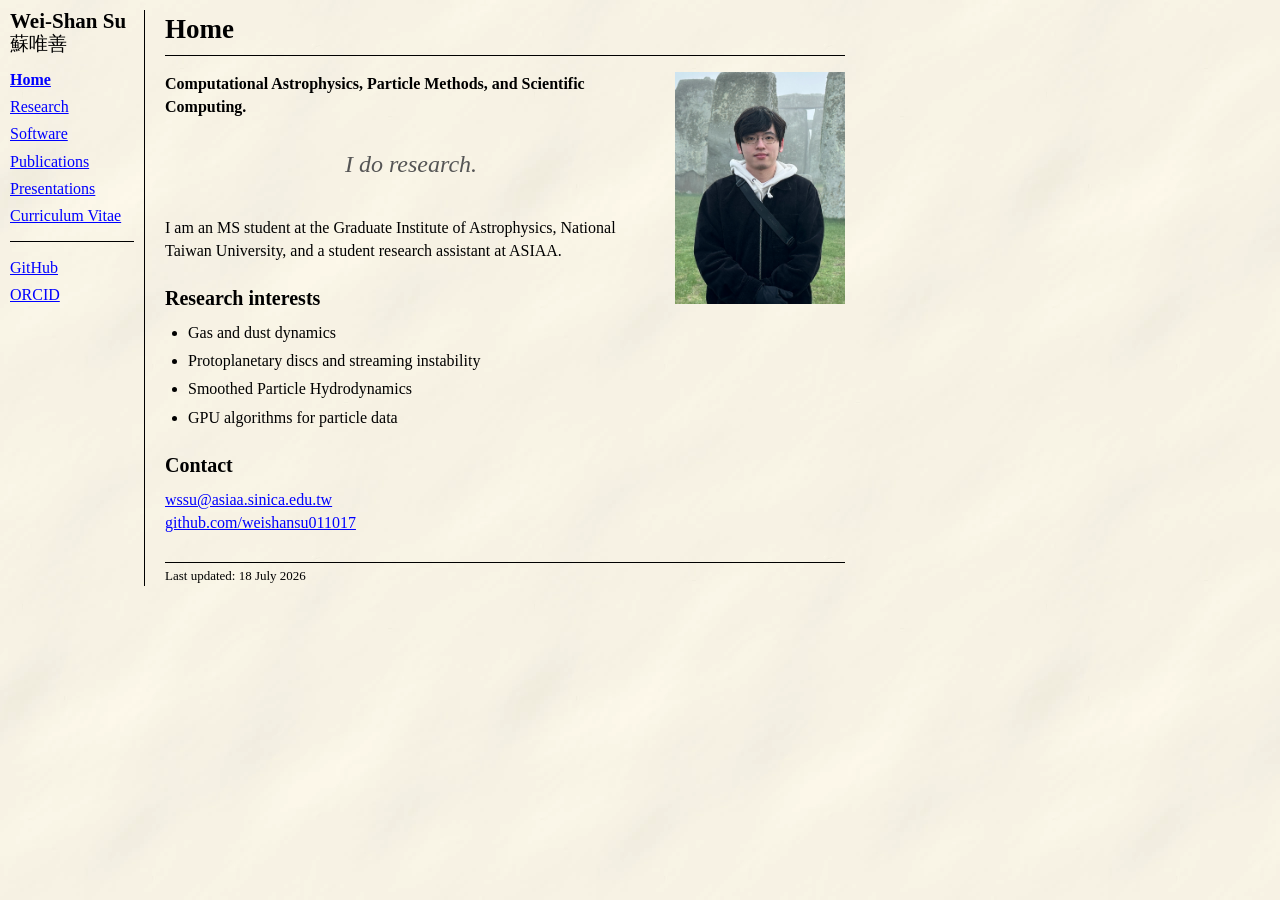
==== commit 36f3851e: "Update site footer dates Refresh the "Last updated" footer text from 17 July 2026 to 18 July 2026 ac" ====
--- a/index.html
+++ b/index.html
@@ -56,7 +56,7 @@
             <a href="mailto:wssu@asiaa.sinica.edu.tw">wssu@asiaa.sinica.edu.tw</a><br>
             <a href="https://github.com/weishansu011017">github.com/weishansu011017</a>
         </p>
-        <div class="footer">Last updated: 17 July 2026</div>
+        <div class="footer">Last updated: 18 July 2026</div>
     </main>
 </div>
 </body>
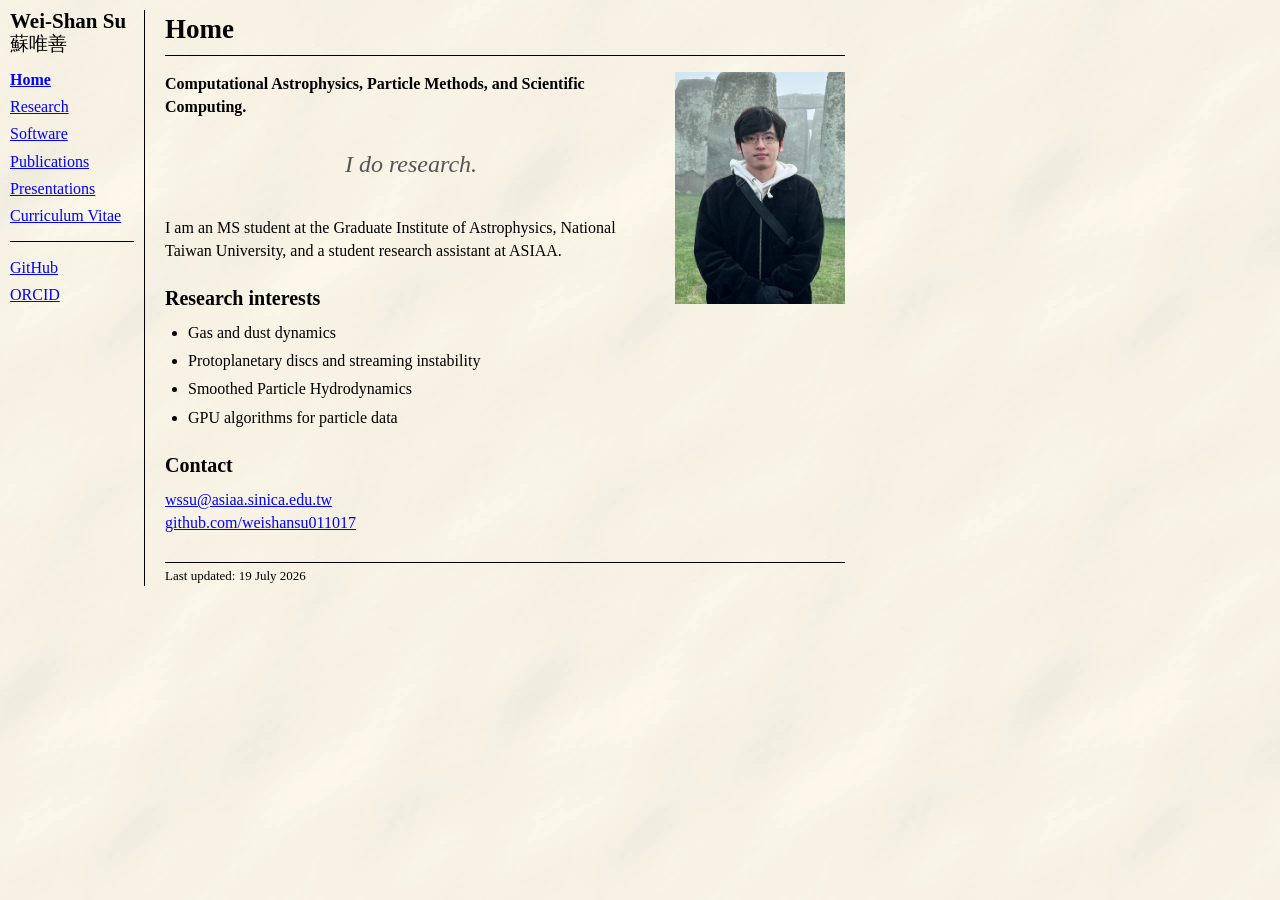
==== commit c50eeb3f: "Update page footers and software wording Refreshes the “Last updated” date from 18 July 2026 to 19 J" ====
--- a/index.html
+++ b/index.html
@@ -56,7 +56,7 @@
             <a href="mailto:wssu@asiaa.sinica.edu.tw">wssu@asiaa.sinica.edu.tw</a><br>
             <a href="https://github.com/weishansu011017">github.com/weishansu011017</a>
         </p>
-        <div class="footer">Last updated: 18 July 2026</div>
+        <div class="footer">Last updated: 19 July 2026</div>
     </main>
 </div>
 </body>
